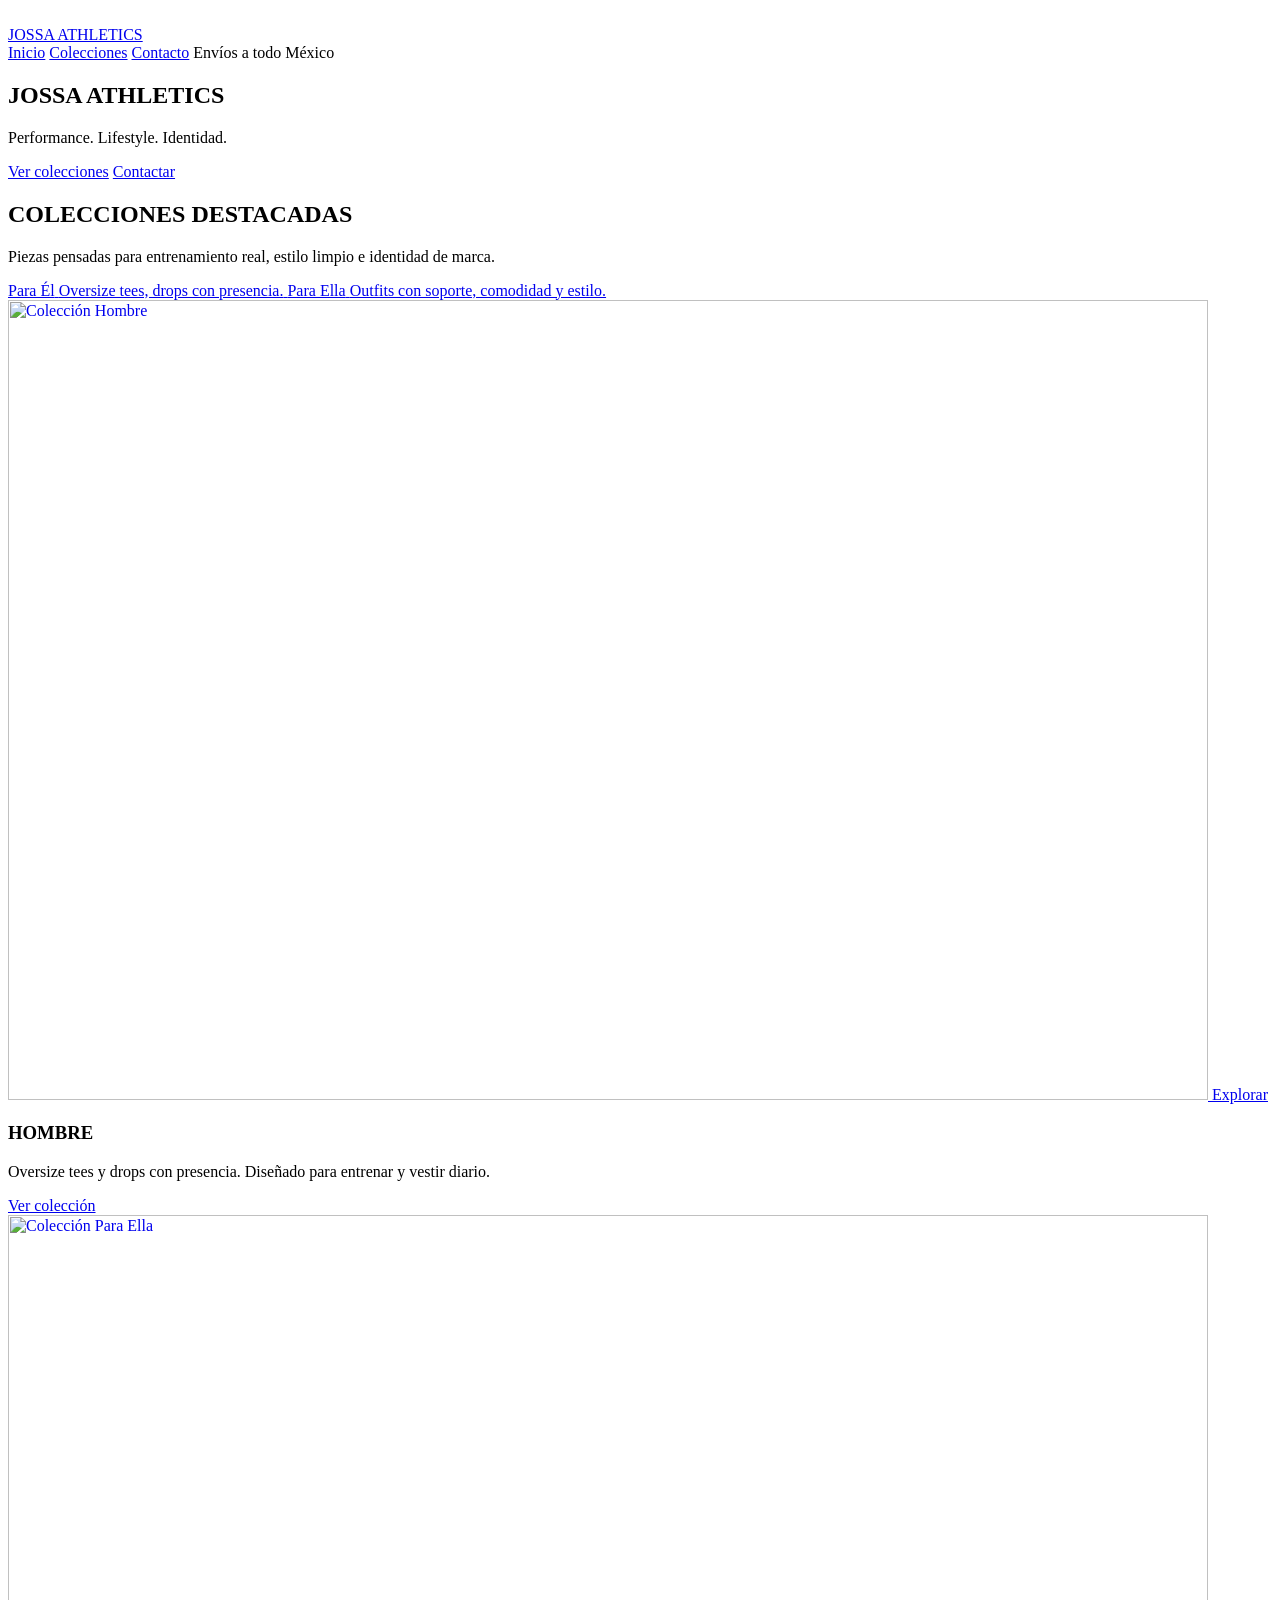
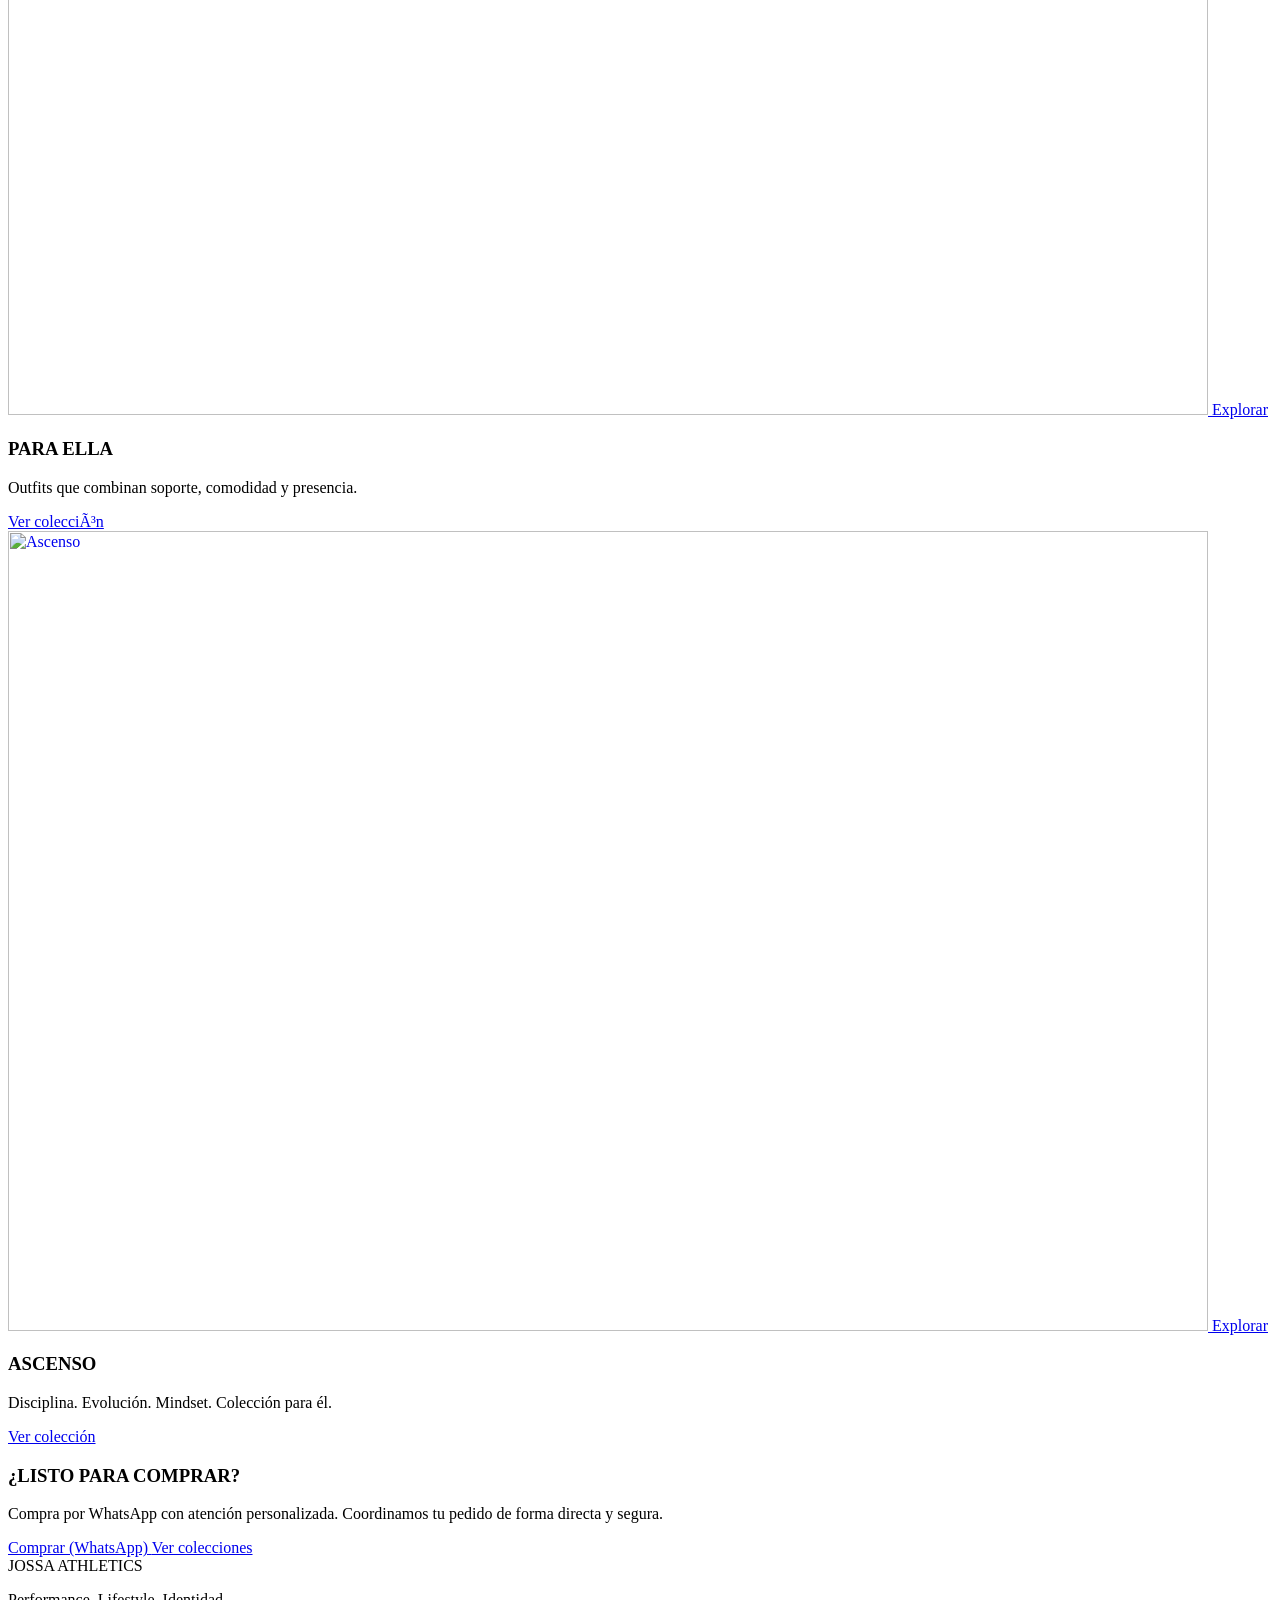
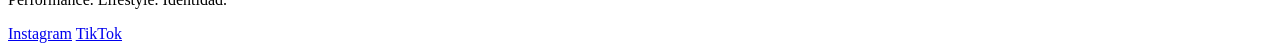
==== index.html @ c2b7ff2c "Add size guide and cart button Inicio" ====
﻿﻿<!doctype html>
<html lang="es">
<head>
  <meta charset="utf-8" />
  <meta name="viewport" content="width=device-width, initial-scale=1" />

  <!-- SEO básico -->
  <title>JOSSA ATHLETICS | Ropa deportiva en México (Performance & Lifestyle)</title>
  <meta name="description" content="JOSSA ATHLETICS: performance y lifestyle. Outfits para él y para ella. Envíos a todo México y compra directa por WhatsApp." />
  <link rel="canonical" href="https://jossaathletics.com/" />

  <!-- Robots -->
  <meta name="robots" content="index, follow, max-image-preview:large" />

  <!-- Open Graph -->
  <meta property="og:type" content="website" />
  <meta property="og:site_name" content="JOSSA ATHLETICS" />
  <meta property="og:title" content="JOSSA ATHLETICS | Ropa deportiva en México" />
  <meta property="og:description" content="Performance y lifestyle. Outfits para él y para ella. Envíos a todo México. Compra directa por WhatsApp." />
  <meta property="og:url" content="https://jossaathletics.com/" />
  <meta property="og:image" content="https://jossaathletics.com/images/og-cover.jpg" />
  <meta property="og:image:width" content="1200" />
  <meta property="og:image:height" content="630" />

  <!-- Twitter -->
  <meta name="twitter:card" content="summary_large_image" />
  <meta name="twitter:title" content="JOSSA ATHLETICS | Ropa deportiva en México" />
  <meta name="twitter:description" content="Performance y lifestyle. Envíos a todo México. Compra directa por WhatsApp." />
  <meta name="twitter:image" content="https://jossaathletics.com/images/og-cover.jpg" />

  <!-- Iconos -->
  <link rel="icon" href="/favicon.ico" />

  <!-- CSS -->
  <link rel="stylesheet" href="styles.css" />
  <link rel="stylesheet" href="outfit.css" />

  <!-- Datos estructurados -->
  <script type="application/ld+json">
  {
    "@context": "https://schema.org",
    "@type": "Organization",
    "name": "JOSSA ATHLETICS",
    "url": "https://jossaathletics.com/",
    "logo": "https://jossaathletics.com/images/logo.png",
    "sameAs": [
      "https://www.instagram.com/jossa_athleticsmx/",
      "https://www.tiktok.com/@jossa_athletics"
    ]
  }
  </script>
</head>

<body id="inicio">

  <!-- NAVBAR -->
  <header class="navbar">
    <div class="wrap">
      <a class="brand" href="index.html">JOSSA ATHLETICS</a>

      <nav class="navlinks">
        <a href="index.html#inicio">Inicio</a>
        <a href="index.html#colecciones">Colecciones</a>
        <a href="index.html#contacto">Contacto</a>
        <span class="nav-trust" aria-label="Envíos a todo México">Envíos a todo México <span class="flag-mx" aria-hidden="true"></span></span>
      </nav>
    </div>
  </header>

  <!-- HERO -->
  <section class="hero">
    <div class="wrap">
      <h1>JOSSA ATHLETICS</h1>
      <p>Performance. Lifestyle. Identidad.</p>

      <div class="hero-actions">
        <a class="btn btn-primary" href="#colecciones" aria-label="Ver colecciones de JOSSA ATHLETICS">Ver colecciones</a>
        <a class="btn btn-ghost" href="#contacto" aria-label="Contactar a JOSSA ATHLETICS">Contactar</a>
      </div>
    </div>
  </section>

  <!-- COLECCIONES -->
  <section class="section" id="colecciones">
    <div class="wrap">
      <div class="section-head">
        <h2>COLECCIONES DESTACADAS</h2>
        <p>Piezas pensadas para entrenamiento real, estilo limpio e identidad de marca.</p>
      </div>

      <div class="quick-choices" id="colecciones-elige">
        <a class="quick-card" href="hombre.html">
          <span class="quick-title">Para Él</span>
          <span class="quick-sub">Oversize tees, drops con presencia.</span>
        </a>
        <a class="quick-card" href="para-ella.html">
          <span class="quick-title">Para Ella</span>
          <span class="quick-sub">Outfits con soporte, comodidad y estilo.</span>
        </a>
      </div>

      <div class="grid">
        <!-- HOMBRE -->
        <article class="card">
          <a class="card-media" href="hombre.html" aria-label="Hombre">
            <!-- Cambia la imagen cuando quieras -->
            <img src="images/hombre/IMG_1273%20(2).jpg" alt="Colección Hombre" width="1200" height="800" loading="lazy" sizes="(max-width: 640px) 100vw, (max-width: 980px) 50vw, 33vw" />
            <span class="card-overlay">Explorar</span>
          </a>
          <div class="card-body">
            <h3>HOMBRE</h3>
            <p>Oversize tees y drops con presencia. Diseñado para entrenar y vestir diario.</p>
            <div class="card-actions">
              <a class="btn btn-primary btn-full" href="hombre.html">Ver colección</a>
            </div>
          </div>
        </article>

        <!-- PARA ELLA -->
        <article class="card">
          <a class="card-media" href="para-ella.html" aria-label="Para Ella">
            <img src="images/ella/rumbo-01.jpg" alt="Colección Para Ella" width="1200" height="800" loading="lazy" sizes="(max-width: 640px) 100vw, (max-width: 980px) 50vw, 33vw" />
            <span class="card-overlay">Explorar</span>
          </a>
          <div class="card-body">
            <h3>PARA ELLA</h3>
            <p>Outfits que combinan soporte, comodidad y presencia.</p>
            <div class="card-actions">
              <a class="btn btn-primary btn-full" href="para-ella.html">Ver colecciÃ³n</a>
            </div>
          </div>
        </article>

        <!-- DROPS / ASCENSO -->
        <article class="card">
          <a class="card-media" href="hombre-legado.html" aria-label="Ascenso">
            <img src="images/hombre/ascenso-01.jpg" alt="Ascenso" width="1200" height="800" loading="lazy" decoding="async" sizes="(max-width: 640px) 100vw, (max-width: 980px) 50vw, 33vw" />
            <span class="card-overlay">Explorar</span>
          </a>
          <div class="card-body">
            <h3>ASCENSO</h3>
            <p>Disciplina. Evolución. Mindset. Colección para él.</p>
            <div class="card-actions">
              <a class="btn btn-primary btn-full" href="hombre-legado.html">Ver colección</a>
            </div>
          </div>
        </article>

      </div>
    </div>
  </section>

  <!-- CONTACTO -->
  <section class="section" id="contacto">
    <div class="wrap">
      <div class="contact-box">
        <div>
          <h3>¿LISTO PARA COMPRAR?</h3>
          <p>Compra por WhatsApp con atención personalizada. Coordinamos tu pedido de forma directa y segura.</p>
        </div>

        <div class="contact-actions">
          <a class="btn btn-primary"
             target="_blank" rel="noopener"
             href="https://wa.me/523332510644?text=Hola%20JOSSA%20ATHLETICS%20%F0%9F%91%8B%0AQuiero%20comprar%20un%20outfit.%0A%0ADatos:%0A1)%20Producto/Outfit:%0A2)%20Talla:%0A3)%20Ciudad:%0A4)%20Entrega:%0A5)%20M%C3%A9todo%20de%20pago:">
            Comprar (WhatsApp)
          </a>

          <a class="btn btn-ghost" href="index.html#colecciones">Ver colecciones</a>
        </div>
      </div>
    </div>
  </section>

  <!-- FOOTER -->
  <footer class="footer">
    <div class="wrap footer-inner">
      <div class="footer-left">
        <div class="footer-brand">JOSSA ATHLETICS</div>
        <p>Performance. Lifestyle. Identidad.</p>
      </div>

      <div class="footer-right">
        <a class="social" target="_blank" rel="noopener" href="https://www.instagram.com/jossa_athleticsmx/">Instagram</a>
        <a class="social" target="_blank" rel="noopener" href="https://www.tiktok.com/@jossa_athletics">TikTok</a>
      </div>
    </div>
  </footer>

  <script>
    // Micro-animaciones con IntersectionObserver, respetando prefers-reduced-motion
    (() => {
      const prefersReduced = window.matchMedia('(prefers-reduced-motion: reduce)').matches;
      if (prefersReduced || !('IntersectionObserver' in window)) return;

      const targets = document.querySelectorAll('.hero .wrap, .section, .card, .quick-card, .contact-box');
      targets.forEach(el => el.classList.add('reveal'));

      const observer = new IntersectionObserver((entries, obs) => {
        entries.forEach(entry => {
          if (entry.isIntersecting) {
            entry.target.classList.add('is-visible');
            obs.unobserve(entry.target);
          }
        });
      }, { threshold: 0.15 });

      targets.forEach(el => observer.observe(el));
    })();
  </script>
  <script src="cart.js"></script>
</body>
</html>
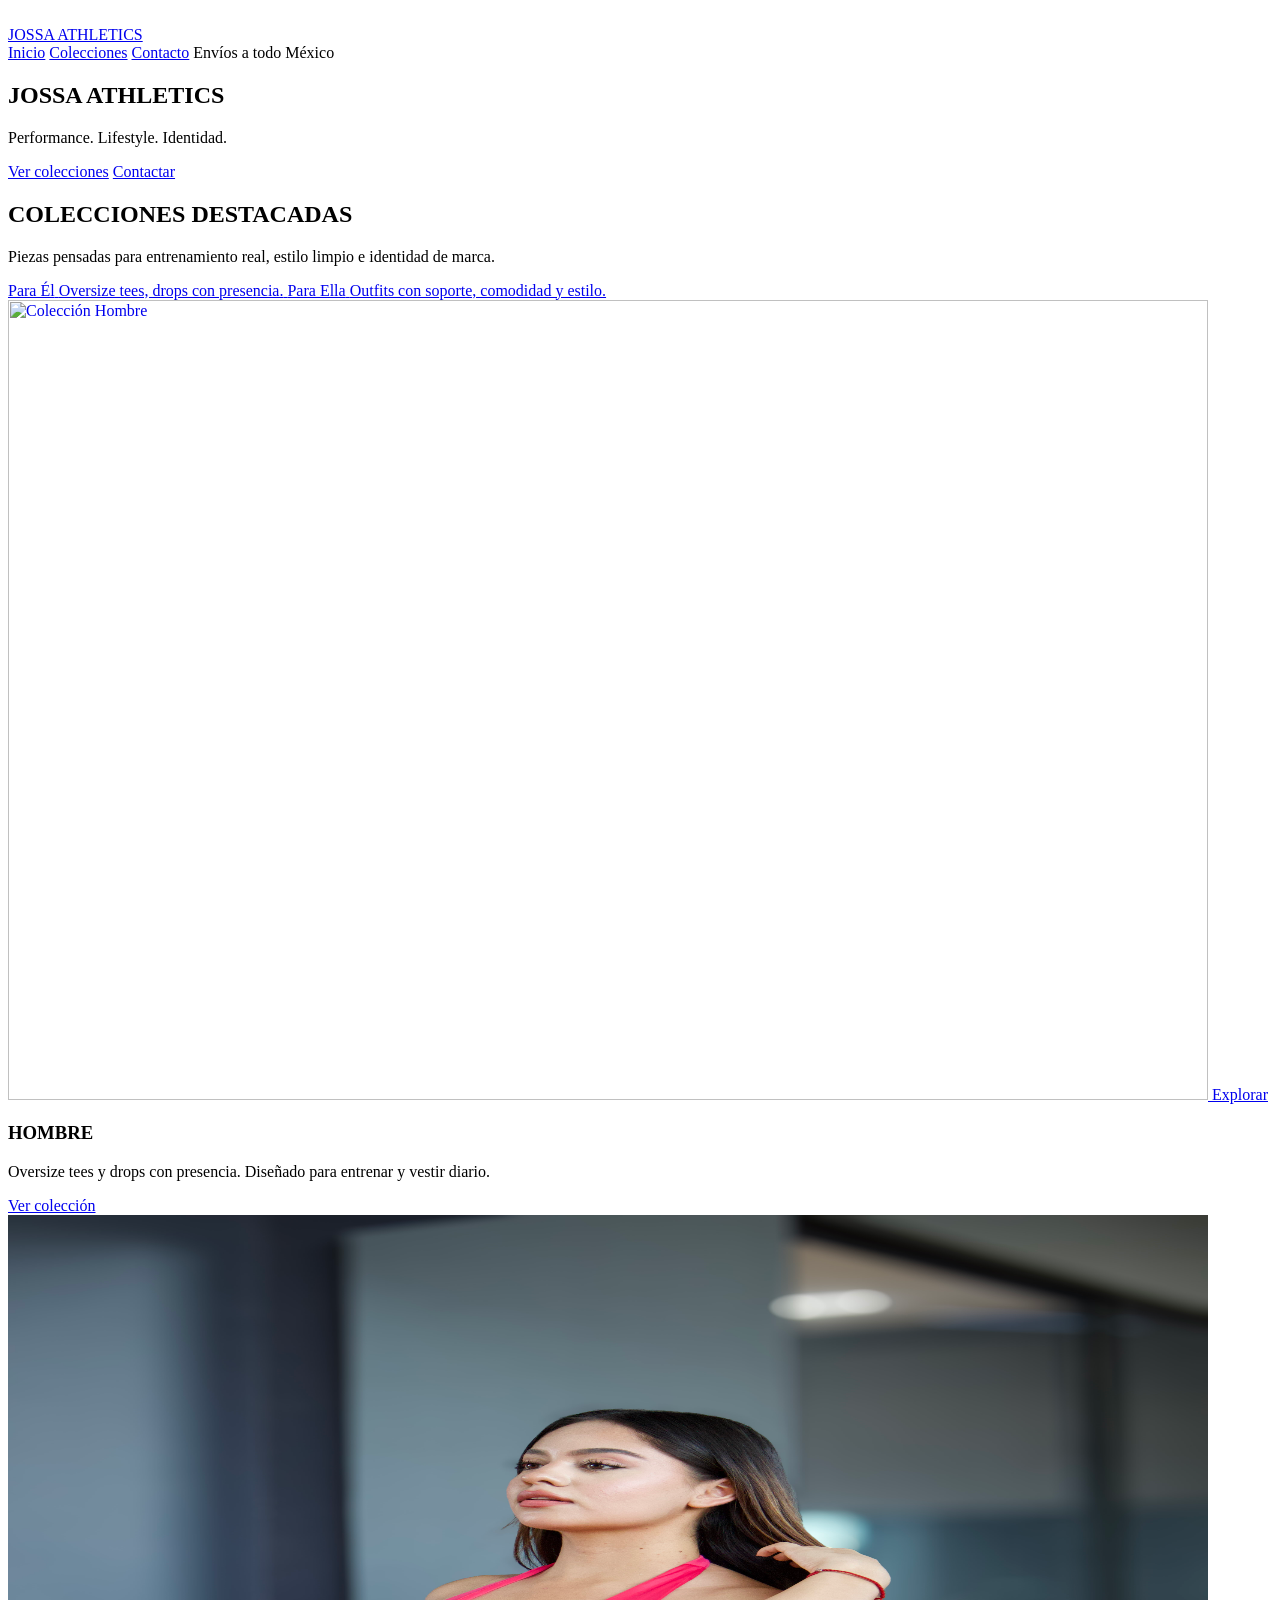
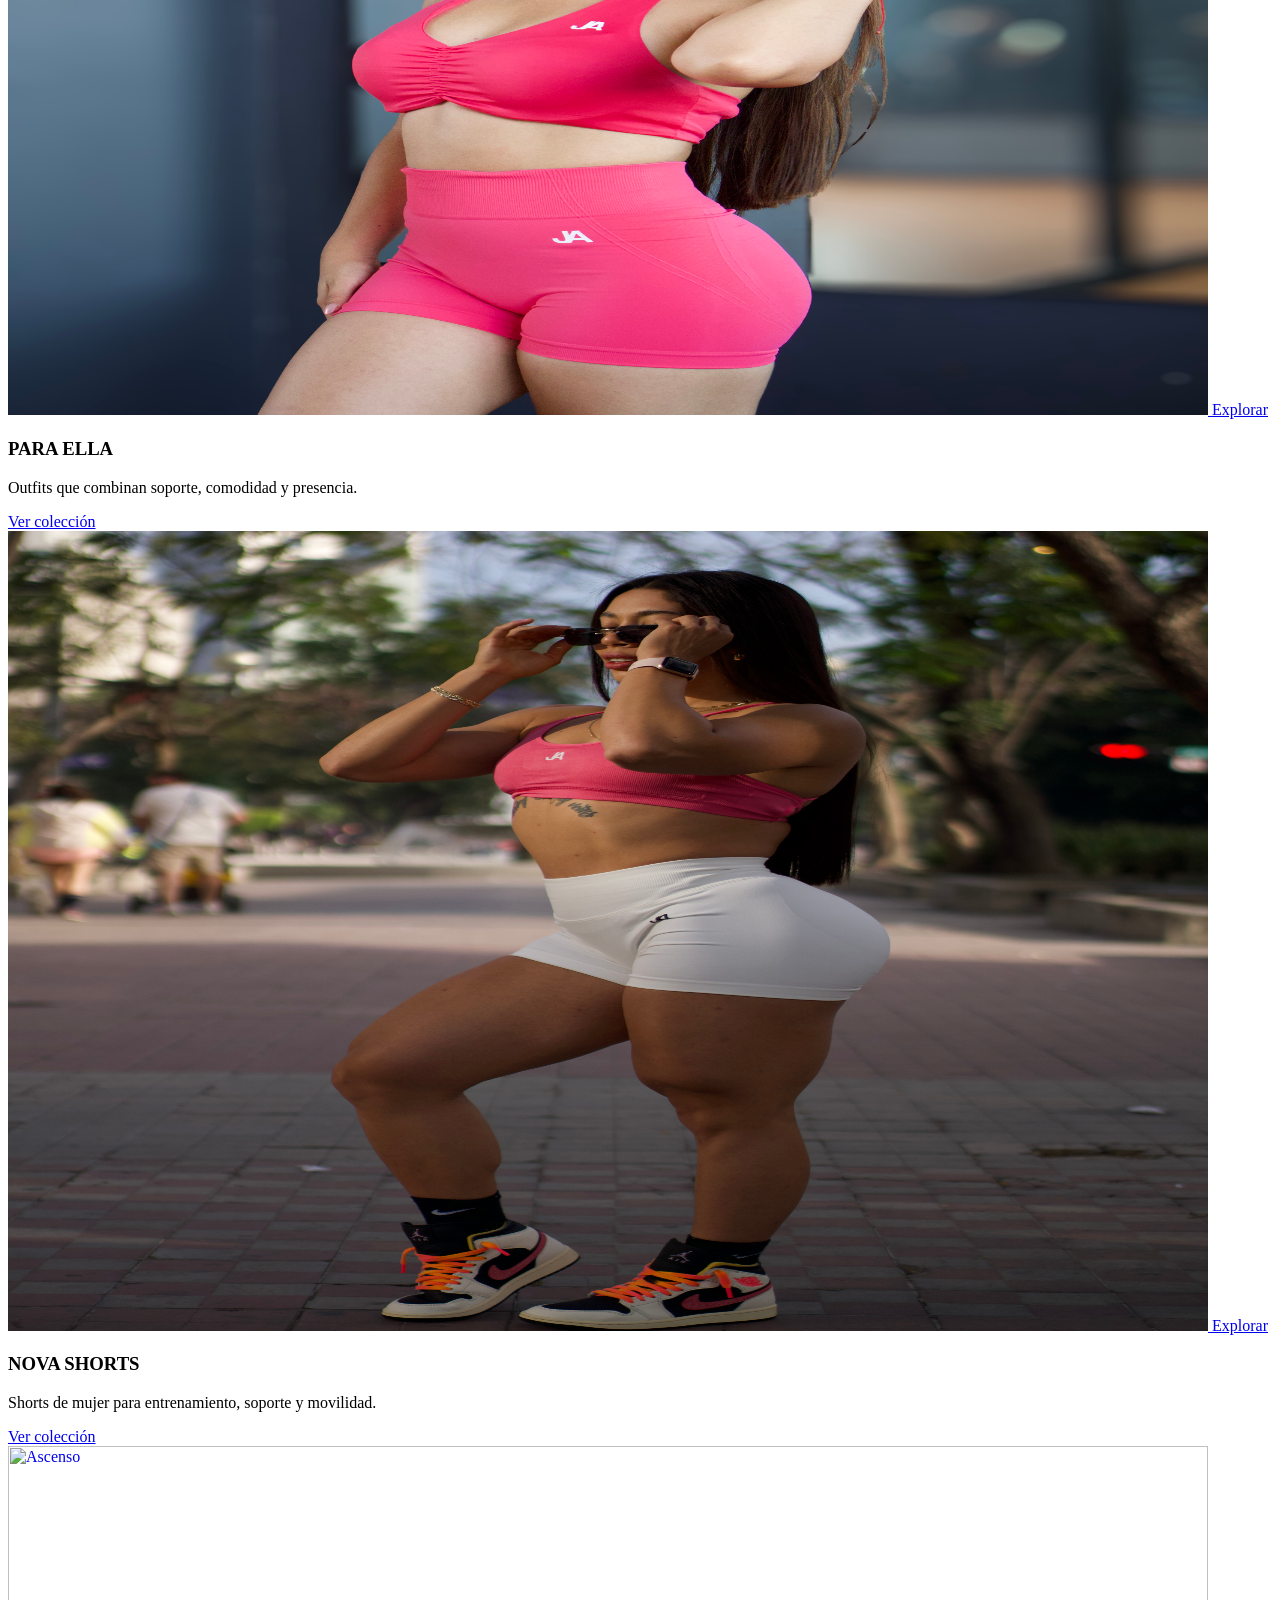
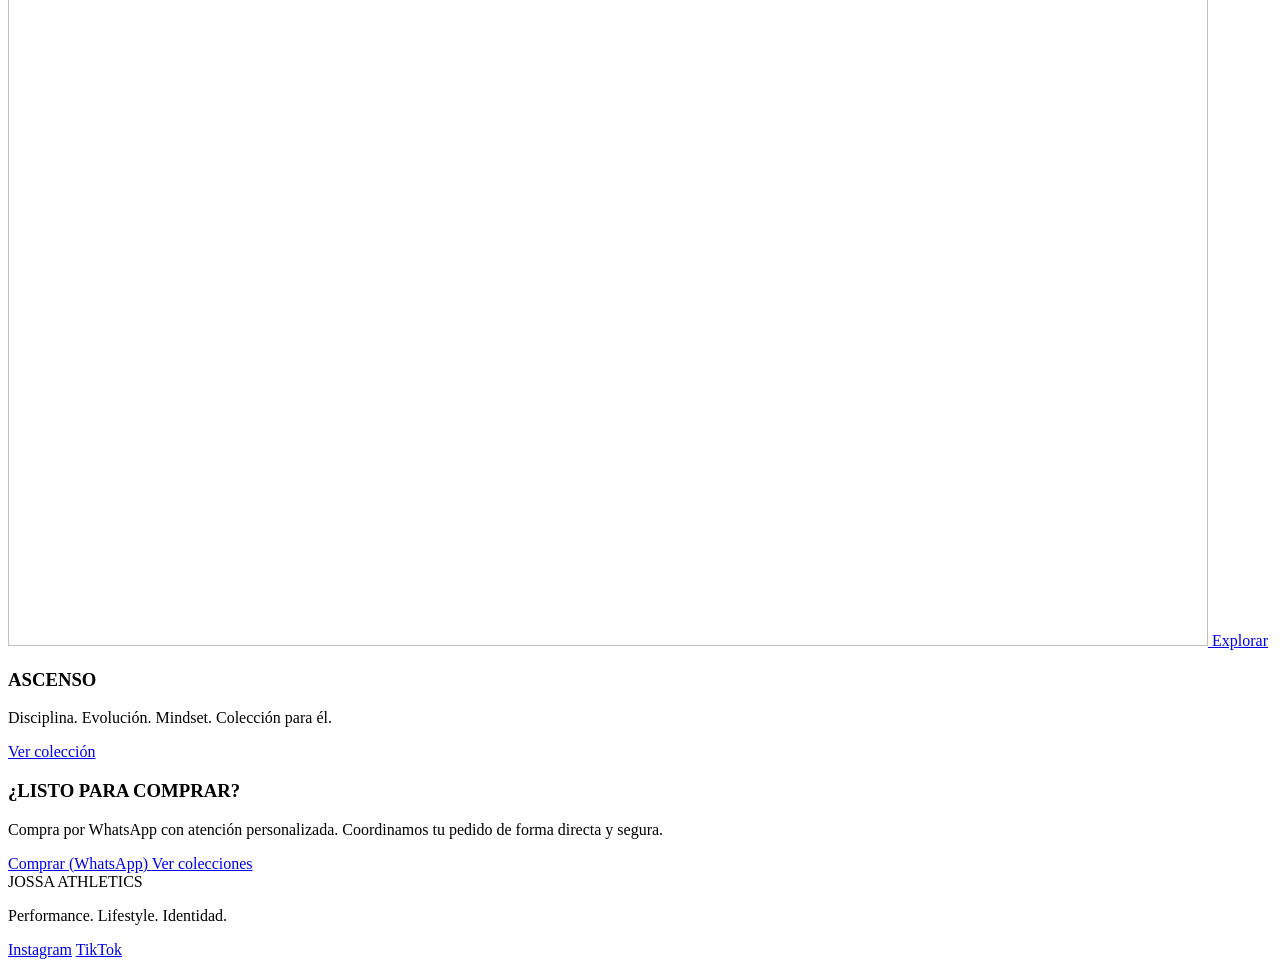
==== commit 135b96d1: "Nueva coleccion mujer Nova = galeria = guia de tallas" ====
--- a/index.html
+++ b/index.html
@@ -1,6 +1,8 @@
 ﻿﻿<!doctype html>
 <html lang="es">
 <head>
+  <link rel="icon" type="image/png" href="/favicon.png">
+
   <meta charset="utf-8" />
   <meta name="viewport" content="width=device-width, initial-scale=1" />
 
@@ -27,9 +29,6 @@
   <meta name="twitter:title" content="JOSSA ATHLETICS | Ropa deportiva en México" />
   <meta name="twitter:description" content="Performance y lifestyle. Envíos a todo México. Compra directa por WhatsApp." />
   <meta name="twitter:image" content="https://jossaathletics.com/images/og-cover.jpg" />
-
-  <!-- Iconos -->
-  <link rel="icon" href="/favicon.ico" />
 
   <!-- CSS -->
   <link rel="stylesheet" href="styles.css" />
@@ -126,7 +125,22 @@
             <h3>PARA ELLA</h3>
             <p>Outfits que combinan soporte, comodidad y presencia.</p>
             <div class="card-actions">
-              <a class="btn btn-primary btn-full" href="para-ella.html">Ver colecciÃ³n</a>
+              <a class="btn btn-primary btn-full" href="para-ella.html">Ver colección</a>
+            </div>
+          </div>
+        </article>
+
+        <!-- NOVA SHORTS -->
+        <article class="card">
+          <a class="card-media" href="ella-nova.html" aria-label="Nova Shorts">
+            <img src="images/ella/nova-01.jpg" alt="Colección Nova Shorts" width="1200" height="800" loading="lazy" onerror="this.onerror=null;this.src='images/ella/esencia-01.jpg';" sizes="(max-width: 640px) 100vw, (max-width: 980px) 50vw, 33vw" />
+            <span class="card-overlay">Explorar</span>
+          </a>
+          <div class="card-body">
+            <h3>NOVA SHORTS</h3>
+            <p>Shorts de mujer para entrenamiento, soporte y movilidad.</p>
+            <div class="card-actions">
+              <a class="btn btn-primary btn-full" href="ella-nova.html">Ver colección</a>
             </div>
           </div>
         </article>
@@ -211,5 +225,3 @@
   <script src="cart.js"></script>
 </body>
 </html>
-
-
--- a/outfit.css
+++ b/outfit.css
@@ -0,0 +1,530 @@
+/* Reutiliza el estilo general */
+@import url("styles.css");
+
+.page-hero{
+  padding:70px 0 40px;
+  background:
+    radial-gradient(1000px 450px at 50% 10%, rgba(255,255,255,.09), transparent 65%),
+    #000;
+}
+.page-hero .wrap{
+  display:flex;
+  align-items:flex-start;
+  justify-content:space-between;
+  gap:18px;
+  flex-wrap:wrap;
+}
+.page-hero h1{
+  font-size: clamp(2rem, 4.5vw, 3rem);
+  font-weight:950;
+  letter-spacing:.22em;
+  text-transform:uppercase;
+}
+.page-hero p{ margin-top:10px; opacity:.78; max-width:680px; }
+.size-tag{
+  display:inline-flex;
+  align-items:center;
+  gap:8px;
+  margin-top:12px;
+  padding:10px 14px;
+  border:1px solid var(--border);
+  border-radius:14px;
+  background: linear-gradient(120deg, rgba(255,255,255,.06), rgba(255,255,255,.02));
+  box-shadow: 0 12px 38px rgba(0,0,0,.45);
+  font-weight:850;
+  letter-spacing:.10em;
+  text-transform:uppercase;
+  opacity:.92;
+}
+.page-actions{
+  display:flex;
+  gap:10px;
+  flex-wrap:wrap;
+  align-items:center;
+  justify-content:flex-end;
+}
+
+.gallery{
+  padding:40px 0 80px;
+}
+.gallery-head{
+  text-align:center;
+  margin-bottom:18px;
+}
+.gallery-head h2{
+  font-weight:950;
+  letter-spacing:.22em;
+  text-transform:uppercase;
+}
+.gallery-head p{ opacity:.75; margin-top:8px; }
+
+.gallery-grid{
+  display:grid;
+  grid-template-columns: repeat(2, 1fr);
+  gap:16px;
+  margin-top:20px;
+  justify-items:center;
+}
+.nova-gallery{
+  max-width:1100px;
+  margin:20px auto 0;
+}
+.nova-main{
+  width:100%;
+  border-radius:18px;
+  overflow:hidden;
+}
+.nova-main img{
+  width:100%;
+  aspect-ratio: 4 / 5;
+  object-fit:cover;
+  object-position:center 15%;
+}
+.nova-thumbs{
+  margin-top:12px;
+  display:grid;
+  grid-template-columns: repeat(8, minmax(74px, 1fr));
+  gap:10px;
+}
+.nova-thumb{
+  border:1px solid rgba(255,255,255,.18);
+  border-radius:10px;
+  background:transparent;
+  padding:0;
+  overflow:hidden;
+  cursor:pointer;
+  transition: border-color .15s ease, transform .15s ease, box-shadow .15s ease;
+}
+.nova-thumb img{
+  width:100%;
+  aspect-ratio: 3 / 4;
+  object-fit:cover;
+  object-position:center 12%;
+  display:block;
+}
+.nova-thumb:hover{
+  border-color:rgba(255,255,255,.45);
+  transform:translateY(-1px);
+}
+.nova-thumb.is-active{
+  border-color:#fff;
+  box-shadow:0 0 0 1px rgba(255,255,255,.65), 0 12px 24px rgba(0,0,0,.35);
+}
+.size-row{
+  display:flex;
+  align-items:center;
+  gap:12px;
+  flex-wrap:wrap;
+  margin-top:12px;
+}
+.size-picker{
+  padding:12px 14px;
+  border:1px solid rgba(255,255,255,.12);
+  border-radius:12px;
+  background: rgba(255,255,255,.04);
+  max-width:360px;
+  min-width:280px;
+  box-shadow:0 12px 38px rgba(0,0,0,.45);
+}
+.size-picker__label{
+  font-size:14px;
+  opacity:.8;
+  margin-bottom:8px;
+}
+.size-picker__options{
+  display:flex;
+  gap:8px;
+  flex-wrap:wrap;
+}
+.size-btn{
+  padding:10px 14px;
+  border-radius:10px;
+  border:1px solid #444;
+  background:#0d0d0d;
+  color:#fff;
+  cursor:pointer;
+  transition:all .15s ease;
+  letter-spacing:.04em;
+  font-weight:700;
+}
+.size-btn:hover{ border-color:#888; transform:translateY(-1px); }
+.size-btn.is-active{ background:#fff; color:#0d0d0d; border-color:#fff; box-shadow:0 8px 26px rgba(0,0,0,.35); }
+.size-guide-btn{
+  display:inline-flex;
+  align-items:center;
+  justify-content:center;
+  padding:10px 12px;
+  border-radius:10px;
+  border:1px solid rgba(255,255,255,.16);
+  background:rgba(255,255,255,.06);
+  font-weight:750;
+  letter-spacing:.08em;
+  text-transform:uppercase;
+  font-size:.75rem;
+  gap:6px;
+}
+.size-guide-btn:hover{
+  border-color:rgba(255,255,255,.28);
+  transform:translateY(-1px);
+}
+.photo{
+  display:grid;
+  place-items:center;
+  border-radius:18px;
+  overflow:hidden;
+  border:1px solid rgba(255,255,255,.10);
+  background: rgba(255,255,255,.03);
+  box-shadow: 0 18px 60px rgba(0,0,0,.55);
+}
+.photo a{ width:100%; height:100%; display:block; }
+.photo img{
+  width:100%;
+  aspect-ratio: 4 / 3;
+  object-fit:cover;
+  object-position:center;
+}
+.face-focus{
+  aspect-ratio: 3 / 4;
+  object-position:center 0%;
+}
+
+.size-guide{
+  padding:40px 0 70px;
+}
+.guide-grid{
+  display:grid;
+  grid-template-columns: repeat(auto-fit, minmax(180px, 1fr));
+  gap:12px;
+  margin-top:16px;
+}
+.guide-card{
+  border:1px solid var(--border);
+  border-radius:14px;
+  padding:14px 16px;
+  background: rgba(255,255,255,.04);
+  box-shadow:0 12px 34px rgba(0,0,0,.45);
+}
+.guide-card h4{
+  margin-bottom:8px;
+  letter-spacing:.12em;
+  font-weight:900;
+}
+.guide-card ul{ list-style:none; padding:0; margin:0; }
+.guide-card li{
+  font-size:.95rem;
+  opacity:.88;
+  display:flex;
+  justify-content:space-between;
+}
+.guide-note{
+  margin-top:12px;
+  opacity:.75;
+  font-size:.9rem;
+}
+.size-specs{
+  border:1px solid var(--border);
+  border-radius:14px;
+  padding:16px;
+  background: rgba(255,255,255,.04);
+  box-shadow:0 12px 34px rgba(0,0,0,.45);
+}
+.size-specs h3,
+.guide-measure h3{
+  margin:0 0 10px;
+  font-size:1.65rem;
+  font-weight:900;
+}
+.fit-block strong{
+  display:block;
+  font-size:1.2rem;
+  margin-bottom:8px;
+}
+.fit-bar{
+  height:10px;
+  border-radius:999px;
+  background: rgba(255,255,255,.2);
+  overflow:hidden;
+}
+.fit-fill{
+  display:block;
+  width:20%;
+  height:100%;
+  border-radius:999px;
+  background:#fff;
+}
+.fit-scale{
+  margin-top:8px;
+  display:grid;
+  grid-template-columns:repeat(4, 1fr);
+  gap:8px;
+  font-size:.92rem;
+  opacity:.75;
+}
+.fit-scale span{ text-align:center; }
+.fit-scale .is-active{
+  opacity:1;
+  font-weight:800;
+}
+.guide-table-wrap{
+  margin-top:16px;
+  border:1px solid var(--border);
+  border-radius:14px;
+  overflow:auto;
+  background: rgba(255,255,255,.04);
+  box-shadow:0 12px 34px rgba(0,0,0,.45);
+}
+.guide-table{
+  width:100%;
+  border-collapse:collapse;
+  min-width:520px;
+}
+.guide-table thead th{
+  background:#0a0a0a;
+  color:#fff;
+  font-size:1.1rem;
+  text-align:center;
+  padding:14px 12px;
+  border-right:1px solid rgba(255,255,255,.14);
+}
+.guide-table thead th:last-child{ border-right:none; }
+.guide-table tbody td{
+  text-align:center;
+  padding:14px 12px;
+  border-top:1px solid rgba(255,255,255,.12);
+  border-right:1px solid rgba(255,255,255,.12);
+  font-size:1.08rem;
+}
+.guide-table tbody td:last-child{ border-right:none; }
+.guide-table tbody tr:nth-child(even){ background: rgba(255,255,255,.04); }
+.guide-measure{
+  margin-top:18px;
+  border-top:1px solid var(--border);
+  padding-top:16px;
+}
+
+@media (max-width: 920px){
+  .nova-thumbs{
+    grid-template-columns: repeat(4, minmax(72px, 1fr));
+  }
+}
+
+/* ============ CART ============ */
+#cart-root{
+  position:fixed;
+  top:68px;
+  right:16px;
+  z-index:120;
+  font-family: inherit;
+}
+.cart-toggle{
+  all:unset;
+  display:inline-flex;
+  align-items:center;
+  gap:4px;
+  color:#fff;
+  font-weight:850;
+  letter-spacing:.08em;
+  cursor:pointer;
+  line-height:1;
+  background:none !important;
+  border:none !important;
+  box-shadow:none !important;
+  padding:0 !important;
+  margin:0 !important;
+}
+.cart-toggle:focus{ outline:none; }
+.cart-toggle::-moz-focus-inner{ border:0; padding:0; }
+.cart-icon svg{
+  display:block;
+  stroke:#fff;
+  width:22px;
+  height:22px;
+  fill:none;
+  background:none !important;
+}
+.cart-count{
+  font-weight:850;
+  letter-spacing:.08em;
+  color:#fff;
+}
+.navlinks .cart-toggle{
+  padding:0;
+  background:transparent;
+  border:none;
+  box-shadow:none;
+  color:#fff;
+}
+.cart-drawer{
+  position:absolute;
+  right:0;
+  top:46px;
+  width:340px;
+  max-height:75vh;
+  background: rgba(12,12,12,.96);
+  border:1px solid var(--border);
+  border-radius:16px;
+  padding:16px;
+  box-shadow:0 18px 50px rgba(0,0,0,.65);
+  flex-direction:column;
+  gap:14px;
+  transform: translateX(110%);
+  transition: transform .28s ease, opacity .28s ease;
+  opacity:0;
+  pointer-events:none;
+}
+#cart-root.is-open .cart-drawer{
+  transform: translateX(0);
+  opacity:1;
+  pointer-events:auto;
+}
+.cart-header{
+  display:flex;
+  justify-content:space-between;
+  align-items:flex-start;
+  font-weight:900;
+  letter-spacing:.1em;
+  gap:10px;
+}
+.cart-title-row{
+  display:flex;
+  align-items:center;
+  gap:10px;
+}
+.cart-close{
+  border:none;
+  background:transparent;
+  color:var(--fg);
+  font-size:1.4rem;
+  cursor:pointer;
+}
+.cart-title{ text-transform:uppercase; }
+.cart-pill{
+  padding:6px 10px;
+  border-radius:999px;
+  background:rgba(255,255,255,.08);
+  border:1px solid rgba(255,255,255,.14);
+  font-size:.8rem;
+  letter-spacing:.05em;
+}
+.cart-items{
+  display:flex;
+  flex-direction:column;
+  gap:10px;
+  overflow:auto;
+  max-height:45vh;
+  padding-right:4px;
+}
+.cart-item{
+  display:grid;
+  grid-template-columns: 56px 1fr auto;
+  gap:10px;
+  align-items:center;
+  border:1px solid var(--border);
+  border-radius:12px;
+  padding:8px;
+  background: rgba(255,255,255,.03);
+}
+.cart-thumb{
+  display:block;
+  width:56px;
+  height:56px;
+  overflow:hidden;
+  border-radius:10px;
+  border:1px solid rgba(255,255,255,.12);
+}
+.cart-thumb img{
+  width:100%;
+  height:100%;
+  object-fit:cover;
+}
+.cart-meta{
+  display:flex;
+  flex-direction:column;
+  gap:2px;
+}
+.cart-name{
+  font-weight:800;
+  letter-spacing:.04em;
+}
+.cart-size{
+  opacity:.8;
+}
+.cart-remove{
+  border:none;
+  background:transparent;
+  color:var(--fg);
+  font-size:1.2rem;
+  cursor:pointer;
+}
+.cart-info{
+  padding:10px 12px;
+  border-radius:12px;
+  background: rgba(255,255,255,.04);
+  border:1px solid var(--border);
+}
+.cart-alert{
+  display:flex;
+  align-items:center;
+  gap:8px;
+  font-weight:700;
+  letter-spacing:.02em;
+}
+.dot{
+  width:10px; height:10px; border-radius:50%;
+  display:inline-block;
+}
+.dot-success{ background:#28c76f; }
+.cart-code{
+  display:flex;
+  flex-direction:column;
+  gap:8px;
+}
+.cart-code label{ font-weight:800; letter-spacing:.05em; font-size:.9rem; }
+.cart-code-row{
+  display:flex;
+  gap:8px;
+}
+.cart-code input{
+  flex:1;
+  padding:10px 12px;
+  border-radius:10px;
+  border:1px solid rgba(255,255,255,.2);
+  background:rgba(255,255,255,.06);
+  color:#fff;
+}
+.cart-apply{
+  padding:10px 14px;
+  border-radius:10px;
+  background:#fff;
+  color:#000;
+  font-weight:800;
+  letter-spacing:.08em;
+  border:1px solid rgba(255,255,255,.2);
+  cursor:pointer;
+}
+.cart-code-hint{
+  font-size:.85rem;
+  opacity:.7;
+}
+.cart-summary{
+  border:1px solid var(--border);
+  border-radius:12px;
+  padding:10px 12px;
+  background:rgba(255,255,255,.03);
+  display:flex;
+  flex-direction:column;
+  gap:6px;
+}
+.summary-line{
+  display:flex;
+  justify-content:space-between;
+  font-weight:750;
+  letter-spacing:.03em;
+}
+.cart-footer{ display:flex; }
+.cart-empty{ opacity:.75; text-align:center; padding:6px; }
+.cart-checkout{ width:100%; }
+
+@media (max-width: 900px){
+  .gallery-grid{ grid-template-columns: 1fr; }
+}
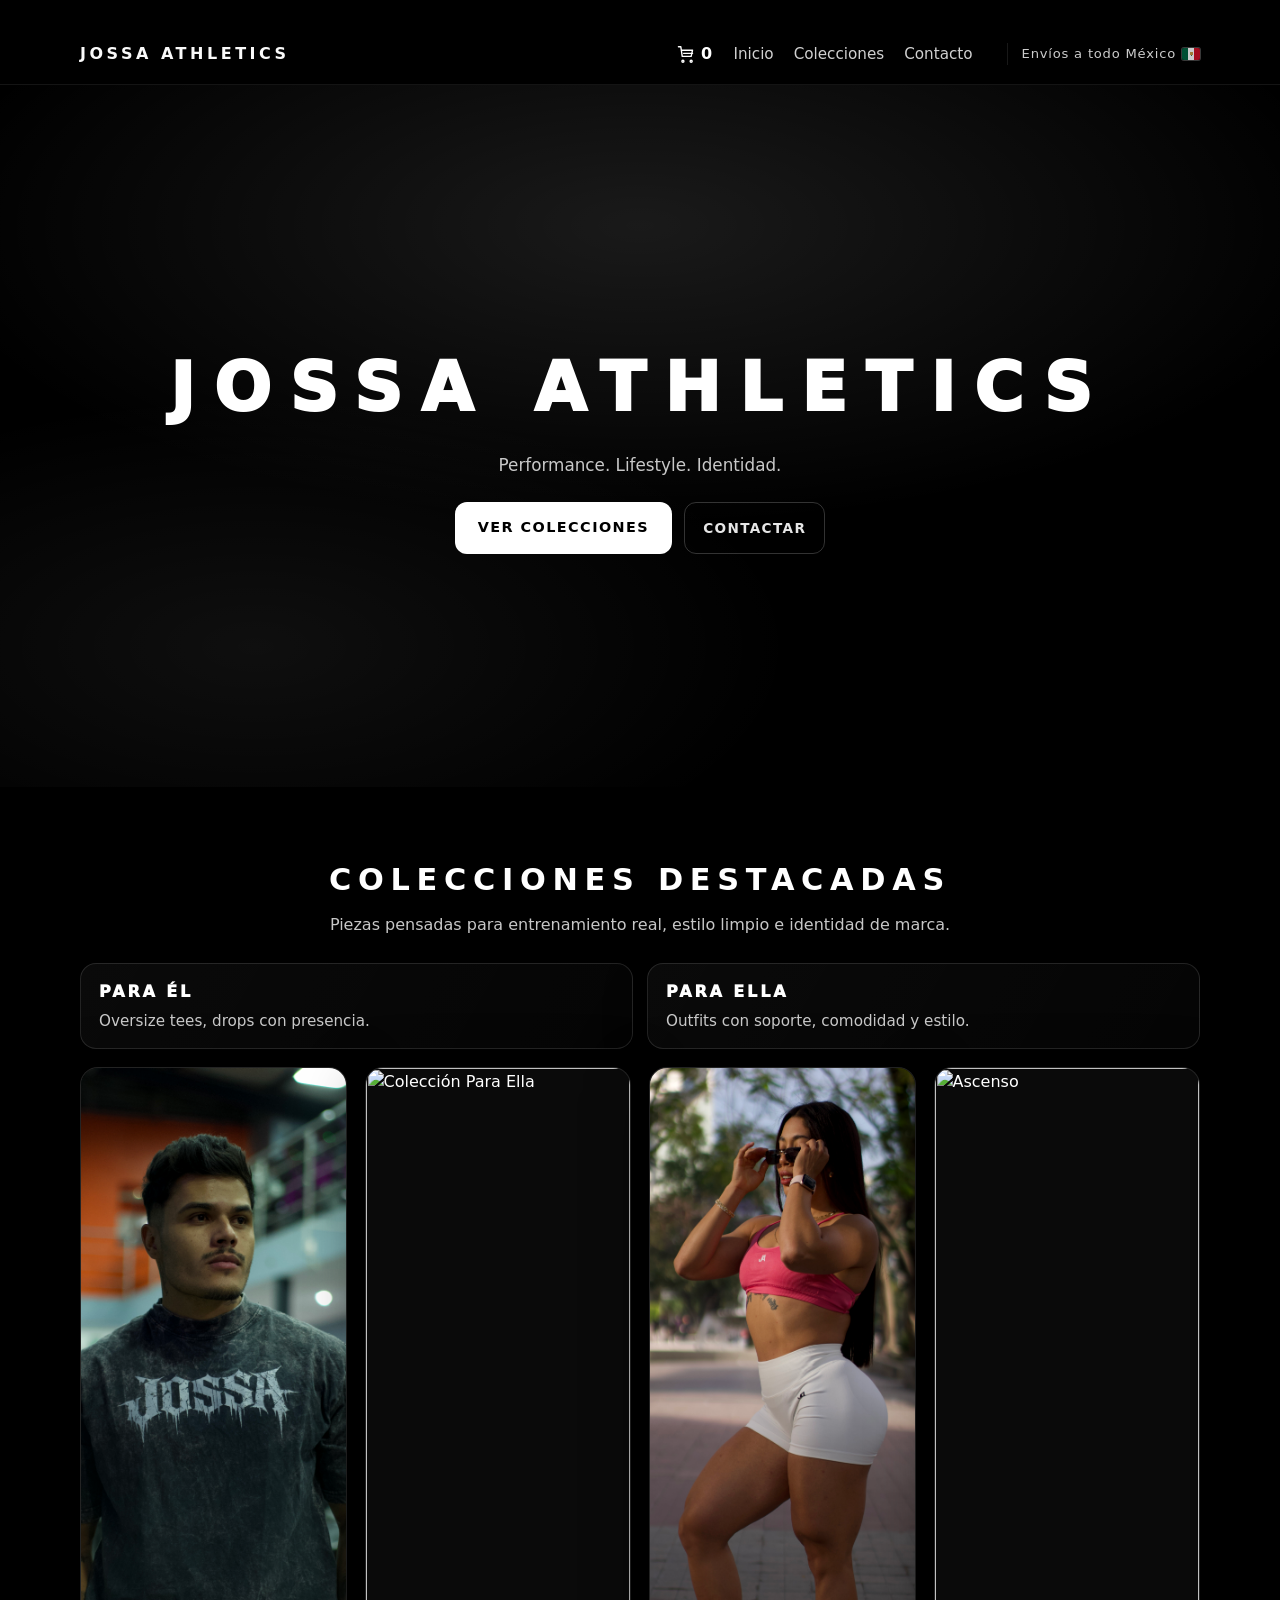
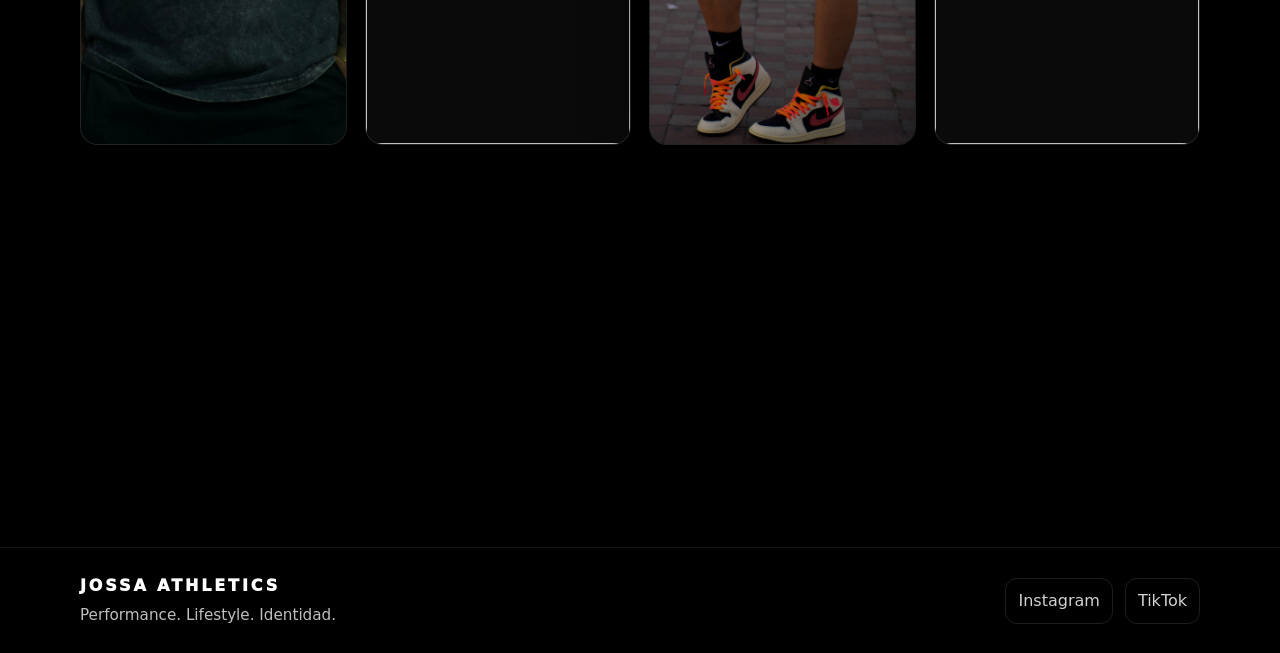
==== commit 0c39b525: "Update collections, pricing, cart logic, and remove Esencia" ====
--- a/index.html
+++ b/index.html
@@ -98,12 +98,12 @@
         </a>
       </div>
 
-      <div class="grid">
+      <div class="grid featured-grid">
         <!-- HOMBRE -->
         <article class="card">
           <a class="card-media" href="hombre.html" aria-label="Hombre">
             <!-- Cambia la imagen cuando quieras -->
-            <img src="images/hombre/IMG_1273%20(2).jpg" alt="Colección Hombre" width="1200" height="800" loading="lazy" sizes="(max-width: 640px) 100vw, (max-width: 980px) 50vw, 33vw" />
+            <img src="images/hombre/dark-legacy-gris-01.jpg" alt="Colección Hombre" width="1200" height="800" loading="lazy" onerror="this.onerror=null;this.src='images/hombre/IMG_1273.jpg';" sizes="(max-width: 640px) 100vw, (max-width: 980px) 50vw, 33vw" />
             <span class="card-overlay">Explorar</span>
           </a>
           <div class="card-body">
@@ -118,7 +118,7 @@
         <!-- PARA ELLA -->
         <article class="card">
           <a class="card-media" href="para-ella.html" aria-label="Para Ella">
-            <img src="images/ella/rumbo-01.jpg" alt="Colección Para Ella" width="1200" height="800" loading="lazy" sizes="(max-width: 640px) 100vw, (max-width: 980px) 50vw, 33vw" />
+            <img src="images/ella/dark-legacy-01.jpg" alt="Colección Para Ella" width="1200" height="800" loading="lazy" sizes="(max-width: 640px) 100vw, (max-width: 980px) 50vw, 33vw" />
             <span class="card-overlay">Explorar</span>
           </a>
           <div class="card-body">
@@ -130,15 +130,16 @@
           </div>
         </article>
 
-        <!-- NOVA SHORTS -->
-        <article class="card">
-          <a class="card-media" href="ella-nova.html" aria-label="Nova Shorts">
-            <img src="images/ella/nova-01.jpg" alt="Colección Nova Shorts" width="1200" height="800" loading="lazy" onerror="this.onerror=null;this.src='images/ella/esencia-01.jpg';" sizes="(max-width: 640px) 100vw, (max-width: 980px) 50vw, 33vw" />
-            <span class="card-overlay">Explorar</span>
-          </a>
-          <div class="card-body">
-            <h3>NOVA SHORTS</h3>
-            <p>Shorts de mujer para entrenamiento, soporte y movilidad.</p>
+        <!-- SHORT AURA -->
+        <article class="card">
+          <a class="card-media" href="ella-nova.html" aria-label="Short AURA">
+            <img src="images/ella/nova-01.jpg" alt="Colección Short AURA" width="1200" height="800" loading="lazy" onerror="this.onerror=null;this.src='images/ella/dark-legacy-01.jpg';" sizes="(max-width: 640px) 100vw, (max-width: 980px) 50vw, 33vw" />
+            <span class="card-overlay">Explorar</span>
+          </a>
+          <div class="card-body">
+            <h3>SHORT AURA</h3>
+            <p>Shorts de mujer para entrenamiento, soporte y movilidad en amarillo, gris, rosa y blanco.</p>
+            <div class="price">Precio: $269</div>
             <div class="card-actions">
               <a class="btn btn-primary btn-full" href="ella-nova.html">Ver colección</a>
             </div>
@@ -154,6 +155,7 @@
           <div class="card-body">
             <h3>ASCENSO</h3>
             <p>Disciplina. Evolución. Mindset. Colección para él.</p>
+            <div class="price">Precio: $189</div>
             <div class="card-actions">
               <a class="btn btn-primary btn-full" href="hombre-legado.html">Ver colección</a>
             </div>
--- a/styles.css
+++ b/styles.css
@@ -0,0 +1,566 @@
+/* ============ RESET & TOKENS ============ */
+:root{
+  --bg:#000;
+  --fg:#fff;
+  --muted:rgba(255,255,255,.78);
+  --card:rgba(255,255,255,.04);
+  --border:rgba(255,255,255,.12);
+  --border-strong:rgba(255,255,255,.22);
+  --shadow:0 18px 60px rgba(0,0,0,.55);
+  --radius:18px;
+  --transition: .22s ease;
+}
+*{ margin:0; padding:0; box-sizing:border-box; }
+html{ scroll-behavior:smooth; }
+body{
+  background:var(--bg);
+  color:var(--fg);
+  font-family: system-ui, -apple-system, Segoe UI, Roboto, Arial, sans-serif;
+  line-height:1.5;
+}
+a{ color:inherit; text-decoration:none; }
+img{ display:block; max-width:100%; }
+
+/* ============ LAYOUT ============ */
+.wrap{
+  width:min(1120px, 92%);
+  margin:0 auto;
+}
+.section{
+  padding:70px 0;
+}
+.section-head{
+  text-align:center;
+  margin-bottom:26px;
+}
+.section-head h2{
+  font-size: clamp(1.4rem, 2.4vw, 1.9rem);
+  font-weight:900;
+  letter-spacing:.22em;
+  text-transform:uppercase;
+}
+.section-head p{
+  margin-top:10px;
+  opacity:.78;
+  max-width:720px;
+  margin-left:auto;
+  margin-right:auto;
+}
+
+/* ============ NAVBAR ============ */
+.navbar{
+  position:sticky;
+  top:0;
+  z-index:50;
+  padding:18px 0;
+  background:rgba(0,0,0,.72);
+  border-bottom:1px solid rgba(255,255,255,.08);
+  backdrop-filter: blur(10px);
+}
+.navbar .wrap{
+  display:flex;
+  align-items:center;
+  justify-content:space-between;
+  gap:16px;
+}
+.brand{
+  font-weight:900;
+  letter-spacing:.22em;
+  text-transform:uppercase;
+  font-size:1rem;
+  opacity:.98;
+}
+.navlinks{
+  display:flex;
+  gap:20px;
+  flex-wrap:wrap;
+  justify-content:flex-end;
+}
+.navlinks a{
+  opacity:.82;
+  font-size:.95rem;
+  transition: opacity .2s ease, transform .2s ease;
+}
+.nav-trust{
+  font-size:.82rem;
+  font-weight:500;
+  opacity:.8;
+  margin-left:14px;
+  padding-left:14px;
+  border-left:1px solid rgba(255,255,255,.12);
+  white-space:nowrap;
+  display:flex;
+  align-items:center;
+  gap:6px;
+  letter-spacing:.06em;
+}
+.navlinks a:hover{
+  opacity:1;
+  transform: translateY(-1px);
+}
+.navlinks a:focus-visible,
+.btn:focus-visible,
+.quick-card:focus-visible,
+.card a:focus-visible,
+.social:focus-visible{
+  outline:2px solid #fff;
+  outline-offset:3px;
+  border-color: #fff;
+}
+.flag-mx{
+  width:18px;
+  height:12px;
+  border-radius:2px;
+  background: linear-gradient(90deg, #006341 0 33%, #fff 33% 66%, #ce1126 66% 100%);
+  box-shadow: 0 0 0 1px rgba(255,255,255,.28);
+  display:inline-block;
+  position:relative;
+  overflow:hidden;
+}
+.flag-mx::after{
+  content:"";
+  position:absolute;
+  inset:0;
+  margin:auto;
+  width:5px;
+  height:5px;
+  border-radius:50%;
+  background:
+    radial-gradient(circle at 50% 45%, #c5963a 0 45%, transparent 46%),
+    radial-gradient(circle at 50% 60%, #2f5e2a 0 40%, transparent 41%);
+  opacity:.95;
+}
+
+/* ============ TRUST BAR ============ */
+.trust-bar{
+  border-bottom:1px solid rgba(255,255,255,.06);
+  background: radial-gradient(900px 320px at 10% 50%, rgba(255,255,255,.05), transparent 60%), #000;
+  padding:12px 0;
+}
+.trust-items{
+  display:grid;
+  grid-template-columns: repeat(auto-fit, minmax(180px, 1fr));
+  gap:12px;
+  padding:6px 0;
+}
+.trust-items.trust-single{
+  display:flex;
+  justify-content:center;
+}
+.trust-item{
+  display:flex;
+  align-items:center;
+  gap:8px;
+  font-weight:700;
+  letter-spacing:.04em;
+  opacity:.9;
+  padding:10px 14px;
+  border:1px solid rgba(255,255,255,.10);
+  border-radius:999px;
+  background: linear-gradient(120deg, rgba(255,255,255,.06), rgba(255,255,255,.02));
+  box-shadow: 0 10px 30px rgba(0,0,0,.45);
+}
+.trust-icon{ font-size:1.1rem; }
+.trust-text{
+  font-size:1rem;
+  font-weight:800;
+  letter-spacing:.08em;
+  text-transform:uppercase;
+}
+
+/* ============ HERO ============ */
+.hero{
+  min-height:78vh;
+  display:grid;
+  place-items:center;
+  text-align:center;
+  padding:90px 0 70px;
+  background:
+    radial-gradient(1200px 500px at 50% 20%, rgba(255,255,255,.10), transparent 60%),
+    radial-gradient(900px 420px at 20% 80%, rgba(255,255,255,.06), transparent 60%),
+    #000;
+}
+.hero h1{
+  font-size: clamp(2.2rem, 5.5vw, 4.2rem);
+  font-weight:950;
+  letter-spacing:.28em;
+  text-transform:uppercase;
+}
+.hero p{
+  margin-top:14px;
+  opacity:.78;
+  font-size:1.05rem;
+}
+.hero-actions{
+  margin-top:24px;
+  display:flex;
+  gap:12px;
+  justify-content:center;
+  flex-wrap:wrap;
+}
+.hero .btn-primary{
+  padding:14px 22px;
+  font-size:.9rem;
+}
+
+/* ============ QUICK CHOICES ============ */
+.quick-choices{
+  display:grid;
+  grid-template-columns: repeat(auto-fit, minmax(220px, 1fr));
+  gap:14px;
+  margin-bottom:18px;
+}
+.quick-card{
+  border:1px solid var(--border);
+  border-radius:16px;
+  padding:16px 18px;
+  background: linear-gradient(120deg, rgba(255,255,255,.04), rgba(255,255,255,.02));
+  box-shadow: 0 12px 40px rgba(0,0,0,.45);
+  display:flex;
+  flex-direction:column;
+  gap:6px;
+  transition: transform var(--transition), border-color var(--transition), box-shadow var(--transition);
+}
+.quick-card:hover{
+  transform: translateY(-4px);
+  border-color: rgba(255,255,255,.24);
+  box-shadow: 0 16px 52px rgba(0,0,0,.55);
+}
+.quick-title{
+  font-weight:950;
+  letter-spacing:.18em;
+  text-transform:uppercase;
+  font-size:1rem;
+}
+.quick-sub{
+  opacity:.78;
+  font-size:.95rem;
+}
+
+/* ============ BUTTONS ============ */
+.btn{
+  display:inline-flex;
+  align-items:center;
+  justify-content:center;
+  padding:12px 18px;
+  border-radius:12px;
+  font-weight:900;
+  letter-spacing:.10em;
+  text-transform:uppercase;
+  font-size:.85rem;
+  cursor:pointer;
+  transition: transform .18s ease, opacity .18s ease, background .18s ease, border-color .18s ease;
+}
+.btn-primary{
+  background:#fff;
+  color:#000;
+  border:1px solid rgba(255,255,255,.20);
+}
+.btn-primary:hover{
+  transform: translateY(-1px) scale(1.02);
+  opacity:.98;
+}
+.btn-ghost{
+  background:transparent;
+  border:1px solid rgba(255,255,255,.22);
+  color:#fff;
+  opacity:.9;
+}
+.btn-ghost:hover{
+  opacity:1;
+  transform: translateY(-1px);
+  border-color: rgba(255,255,255,.35);
+}
+
+/* ============ FEATURED CARDS ============ */
+.grid{
+  display:grid;
+  grid-template-columns: repeat(3, 1fr);
+  gap:18px;
+}
+.featured-grid{
+  grid-template-columns: repeat(4, minmax(0, 1fr));
+}
+.card{
+  border:1px solid rgba(255,255,255,.10);
+  background: rgba(255,255,255,.04);
+  border-radius:18px;
+  overflow:hidden;
+  box-shadow: 0 18px 60px rgba(0,0,0,.55);
+  transition: transform .22s ease, border-color .22s ease, box-shadow .22s ease;
+}
+.card:hover{
+  transform: translateY(-6px);
+  border-color: rgba(255,255,255,.22);
+  box-shadow: 0 22px 70px rgba(0,0,0,.65);
+}
+.card-media{
+  width:100%;
+  aspect-ratio: 16 / 10;
+  background: rgba(255,255,255,.06);
+  position:relative;
+  overflow:hidden;
+}
+.card-media img{
+  width:100%;
+  height:100%;
+  object-fit:cover;
+  object-position:center 25%;
+  filter: contrast(1.02);
+}
+.card-overlay{
+  position:absolute;
+  inset:0;
+  display:grid;
+  place-items:center;
+  background: linear-gradient(180deg, rgba(0,0,0,.05), rgba(0,0,0,.55));
+  color:#fff;
+  opacity:0;
+  font-weight:800;
+  letter-spacing:.16em;
+  text-transform:uppercase;
+  transition: opacity var(--transition);
+}
+.card-media:hover .card-overlay,
+.card-media:focus-visible .card-overlay{
+  opacity:1;
+}
+.card-media img{
+  transition: transform var(--transition);
+}
+.card:hover .card-media img{
+  transform: scale(1.03);
+}
+.card-media.placeholder{
+  background: radial-gradient(120% 120% at 30% 20%, rgba(255,255,255,.08), rgba(255,255,255,.02));
+}
+.card-body{
+  padding:18px 18px 20px;
+}
+.card-body h3{
+  font-size:1.05rem;
+  font-weight:950;
+  letter-spacing:.16em;
+  text-transform:uppercase;
+}
+.card-body p{
+  margin-top:10px;
+  opacity:.78;
+  font-size:.95rem;
+  min-height:44px;
+}
+.card-actions{
+  margin-top:14px;
+  display:flex;
+  gap:10px;
+  flex-wrap:wrap;
+}
+.btn-full{ width:100%; }
+
+/* ============ ASCENSO PAGE ============ */
+.ascenso-hero{
+  min-height:60vh;
+  background:
+    radial-gradient(1200px 520px at 60% 10%, rgba(255,255,255,.08), transparent 60%),
+    linear-gradient(140deg, rgba(255,255,255,.04), rgba(255,255,255,.00)),
+    #060606;
+}
+.ascenso-hero h1{
+  font-size: clamp(2.3rem, 6vw, 3.8rem);
+  letter-spacing:.28em;
+  text-transform:uppercase;
+}
+.ascenso-sub{
+  margin-top:12px;
+  font-weight:800;
+  opacity:.9;
+}
+.ascenso-desc{
+  margin-top:10px;
+  max-width:640px;
+  opacity:.78;
+}
+.product-grid{
+  display:grid;
+  gap:18px;
+  grid-template-columns: repeat(auto-fit, minmax(240px, 1fr));
+}
+.product-card{
+  border:1px solid rgba(255,255,255,.10);
+  background: rgba(255,255,255,.04);
+  border-radius:18px;
+  overflow:hidden;
+  box-shadow: 0 18px 60px rgba(0,0,0,.55);
+  transition: transform .22s ease, border-color .22s ease, box-shadow .22s ease;
+}
+.product-card:hover{
+  transform: translateY(-6px);
+  border-color: rgba(255,255,255,.22);
+  box-shadow: 0 22px 70px rgba(0,0,0,.65);
+}
+.product-media{
+  height:180px;
+  background: #0c0c0c;
+}
+.placeholder-dark{
+  background:
+    radial-gradient(800px 420px at 30% 30%, rgba(255,255,255,.05), transparent 60%),
+    linear-gradient(135deg, rgba(255,255,255,.05), rgba(255,255,255,.01)),
+    #080808;
+}
+.product-body{
+  padding:16px 16px 18px;
+  display:grid;
+  gap:10px;
+}
+.product-body h3{
+  font-size:1rem;
+  letter-spacing:.12em;
+  text-transform:uppercase;
+}
+.price{
+  display:inline-flex;
+  align-items:center;
+  gap:8px;
+  width:fit-content;
+  margin-top:12px;
+  padding:8px 12px;
+  border-radius:999px;
+  border:1px solid rgba(255,214,102,.45);
+  background: linear-gradient(135deg, #ffe27a, #ff9f1a);
+  color:#111;
+  font-weight:950;
+  letter-spacing:.08em;
+  text-transform:uppercase;
+  box-shadow: 0 8px 24px rgba(255,159,26,.35);
+  transition: transform .18s ease, box-shadow .18s ease;
+}
+.price-sale{
+  gap:6px;
+  padding:8px 10px;
+}
+.price-old{
+  text-decoration:line-through;
+  opacity:.72;
+  font-size:.82em;
+}
+.price-now{
+  font-weight:950;
+}
+.price-chip{
+  display:inline-flex;
+  align-items:center;
+  justify-content:center;
+  padding:2px 8px;
+  border-radius:999px;
+  background:#111;
+  color:#fff;
+  font-size:.62rem;
+  letter-spacing:.08em;
+  text-transform:uppercase;
+}
+.card:hover .price{
+  transform: translateY(-1px) scale(1.02);
+  box-shadow: 0 12px 30px rgba(255,159,26,.45);
+}
+.size-label{ font-size:.85rem; opacity:.78; }
+.size-select{
+  padding:10px 12px;
+  border-radius:12px;
+  border:1px solid rgba(255,255,255,.18);
+  background:#0d0d0d;
+  color:#fff;
+}
+.size-select:focus{
+  outline:2px solid #fff;
+  outline-offset:2px;
+}
+
+/* ============ CONTACT STRIP ============ */
+.contact-box{
+  border:1px solid rgba(255,255,255,.10);
+  background: rgba(255,255,255,.03);
+  border-radius:18px;
+  padding:22px;
+  display:flex;
+  align-items:center;
+  justify-content:space-between;
+  gap:16px;
+  flex-wrap:wrap;
+}
+.contact-box h3{
+  font-weight:950;
+  letter-spacing:.14em;
+  text-transform:uppercase;
+}
+.contact-box p{ opacity:.78; margin-top:8px; max-width:680px; }
+.contact-actions{ display:flex; gap:10px; flex-wrap:wrap; }
+
+/* ============ FOOTER ============ */
+.footer{
+  border-top:1px solid rgba(255,255,255,.08);
+  padding:26px 0;
+  background:#000;
+}
+.footer-inner{
+  display:flex;
+  align-items:center;
+  justify-content:space-between;
+  gap:18px;
+  flex-wrap:wrap;
+}
+.footer-brand{
+  font-weight:950;
+  letter-spacing:.18em;
+  text-transform:uppercase;
+}
+.footer-left p{ opacity:.75; margin-top:6px; font-size:.95rem; }
+.footer-right{
+  display:flex;
+  gap:12px;
+  flex-wrap:wrap;
+  justify-content:flex-end;
+}
+.social{
+  opacity:.82;
+  padding:10px 12px;
+  border:1px solid rgba(255,255,255,.14);
+  border-radius:12px;
+  transition: opacity .2s ease, transform .2s ease, border-color .2s ease;
+}
+.social:hover{
+  opacity:1;
+  transform: translateY(-1px);
+  border-color: rgba(255,255,255,.28);
+}
+
+/* ============ ANIMATIONS & MOTION ============ */
+.reveal{
+  opacity:0;
+  transform: translateY(18px);
+  transition: opacity .6s ease, transform .6s ease;
+}
+.reveal.is-visible{
+  opacity:1;
+  transform: translateY(0);
+}
+@media (prefers-reduced-motion: reduce){
+  html{ scroll-behavior:auto; }
+  *{
+    animation-duration:0.01ms !important;
+    animation-iteration-count:1 !important;
+    transition-duration:0.01ms !important;
+  }
+}
+
+/* ============ RESPONSIVE ============ */
+@media (max-width: 980px){
+  .grid{ grid-template-columns: 1fr 1fr; }
+}
+@media (max-width: 768px){
+  .nav-trust{ display:none; }
+}
+@media (max-width: 640px){
+  .grid{ grid-template-columns: 1fr; }
+  .navlinks{ gap:14px; }
+}
--- a/outfit.css
+++ b/outfit.css
@@ -21,6 +21,91 @@
   text-transform:uppercase;
 }
 .page-hero p{ margin-top:10px; opacity:.78; max-width:680px; }
+.color-row{
+  display:flex;
+  flex-direction:column;
+  gap:10px;
+  margin-top:14px;
+}
+.color-selected{
+  font-size:.92rem;
+  opacity:.86;
+  letter-spacing:.04em;
+}
+.color-selected strong{
+  color:#fff;
+  font-weight:900;
+}
+.aura-colors{
+  display:flex;
+  gap:8px;
+  flex-wrap:wrap;
+}
+.aura-color{
+  --swatch:#fff;
+  display:inline-flex;
+  align-items:center;
+  gap:8px;
+  padding:9px 12px;
+  border-radius:999px;
+  border:1px solid rgba(255,255,255,.22);
+  background:rgba(255,255,255,.05);
+  color:#fff;
+  font-weight:800;
+  letter-spacing:.05em;
+  cursor:pointer;
+  transition: transform .15s ease, border-color .15s ease, box-shadow .15s ease, background .15s ease;
+}
+.aura-color::before{
+  content:"";
+  width:10px;
+  height:10px;
+  border-radius:50%;
+  background:var(--swatch);
+  box-shadow:0 0 0 1px rgba(0,0,0,.25) inset;
+}
+.aura-color--blanco{ --swatch:#f5f5f5; }
+.aura-color--amarillo{ --swatch:#ffd43b; }
+.aura-color--gris{ --swatch:#9ca3af; }
+.aura-color--rosa{ --swatch:#f472b6; }
+.aura-color:hover{
+  transform:translateY(-1px);
+  border-color:rgba(255,255,255,.4);
+}
+.aura-color.is-active{
+  background:#fff;
+  color:#111;
+  border-color:#fff;
+  box-shadow:0 10px 24px rgba(0,0,0,.28);
+}
+.aura-color:focus-visible{
+  outline:2px solid #fff;
+  outline-offset:2px;
+}
+.price-tag{
+  display:inline-flex;
+  align-items:center;
+  margin-top:12px;
+  padding:10px 16px;
+  border-radius:999px;
+  border:1px solid rgba(255,214,102,.5);
+  background: linear-gradient(135deg, #ffe27a, #ff9f1a);
+  color:#111;
+  font-weight:950;
+  letter-spacing:.1em;
+  text-transform:uppercase;
+  box-shadow: 0 10px 26px rgba(255,159,26,.35);
+}
+.price-tag--sale{
+  gap:8px;
+}
+.price-tag--sale .price-old{
+  opacity:.66;
+}
+.price-tag--sale .price-chip{
+  background:#111;
+  color:#fff;
+}
 .size-tag{
   display:inline-flex;
   align-items:center;
@@ -83,8 +168,18 @@
 .nova-thumbs{
   margin-top:12px;
   display:grid;
-  grid-template-columns: repeat(8, minmax(74px, 1fr));
+  grid-template-columns: repeat(auto-fit, minmax(74px, 1fr));
   gap:10px;
+}
+.aura-loading{
+  grid-column:1 / -1;
+  border:1px dashed rgba(255,255,255,.25);
+  border-radius:12px;
+  padding:12px;
+  text-align:center;
+  font-size:.9rem;
+  opacity:.82;
+  background:rgba(255,255,255,.04);
 }
 .nova-thumb{
   border:1px solid rgba(255,255,255,.18);
@@ -449,6 +544,11 @@
 .cart-size{
   opacity:.8;
 }
+.cart-price{
+  font-weight:850;
+  letter-spacing:.03em;
+  color:#ffd66f;
+}
 .cart-remove{
   border:none;
   background:transparent;
@@ -506,6 +606,36 @@
   font-size:.85rem;
   opacity:.7;
 }
+.cart-code-status{
+  min-height:1.1rem;
+  font-size:.82rem;
+  font-weight:700;
+  letter-spacing:.02em;
+  opacity:.9;
+}
+.cart-code-status.is-valid{
+  color:#28c76f;
+  animation: cart-code-fade .28s ease;
+}
+.cart-code-status.is-invalid{
+  color:#ff6b7a;
+  animation: cart-code-fade .28s ease;
+}
+.cart-apply.is-verified{
+  background:#28c76f;
+  border-color:#28c76f;
+  color:#fff;
+  animation: cart-code-verified .45s ease;
+}
+.cart-apply.is-verified::after{
+  content:"  \2713";
+}
+.cart-apply.is-invalid{
+  background:#ff6b7a;
+  border-color:#ff6b7a;
+  color:#fff;
+  animation: cart-code-shake .35s ease;
+}
 .cart-summary{
   border:1px solid var(--border);
   border-radius:12px;
@@ -520,6 +650,43 @@
   justify-content:space-between;
   font-weight:750;
   letter-spacing:.03em;
+}
+.summary-line-total{
+  margin-top:4px;
+  padding-top:8px;
+  border-top:1px dashed rgba(255,255,255,.18);
+}
+.summary-total{
+  font-size:1.08rem;
+  font-weight:950;
+  color:#ffd66f;
+  letter-spacing:.04em;
+  text-shadow:0 0 18px rgba(255,214,102,.22);
+}
+.summary-discount{
+  color:#28c76f;
+}
+.summary-total.is-bump{
+  animation: cart-total-bump .35s ease;
+}
+@keyframes cart-total-bump{
+  0%{ transform:scale(1); }
+  45%{ transform:scale(1.08); }
+  100%{ transform:scale(1); }
+}
+@keyframes cart-code-fade{
+  0%{ opacity:0; transform:translateY(-2px); }
+  100%{ opacity:1; transform:translateY(0); }
+}
+@keyframes cart-code-verified{
+  0%{ transform:scale(1); }
+  45%{ transform:scale(1.08); }
+  100%{ transform:scale(1); }
+}
+@keyframes cart-code-shake{
+  0%, 100%{ transform:translateX(0); }
+  30%{ transform:translateX(-2px); }
+  60%{ transform:translateX(2px); }
 }
 .cart-footer{ display:flex; }
 .cart-empty{ opacity:.75; text-align:center; padding:6px; }
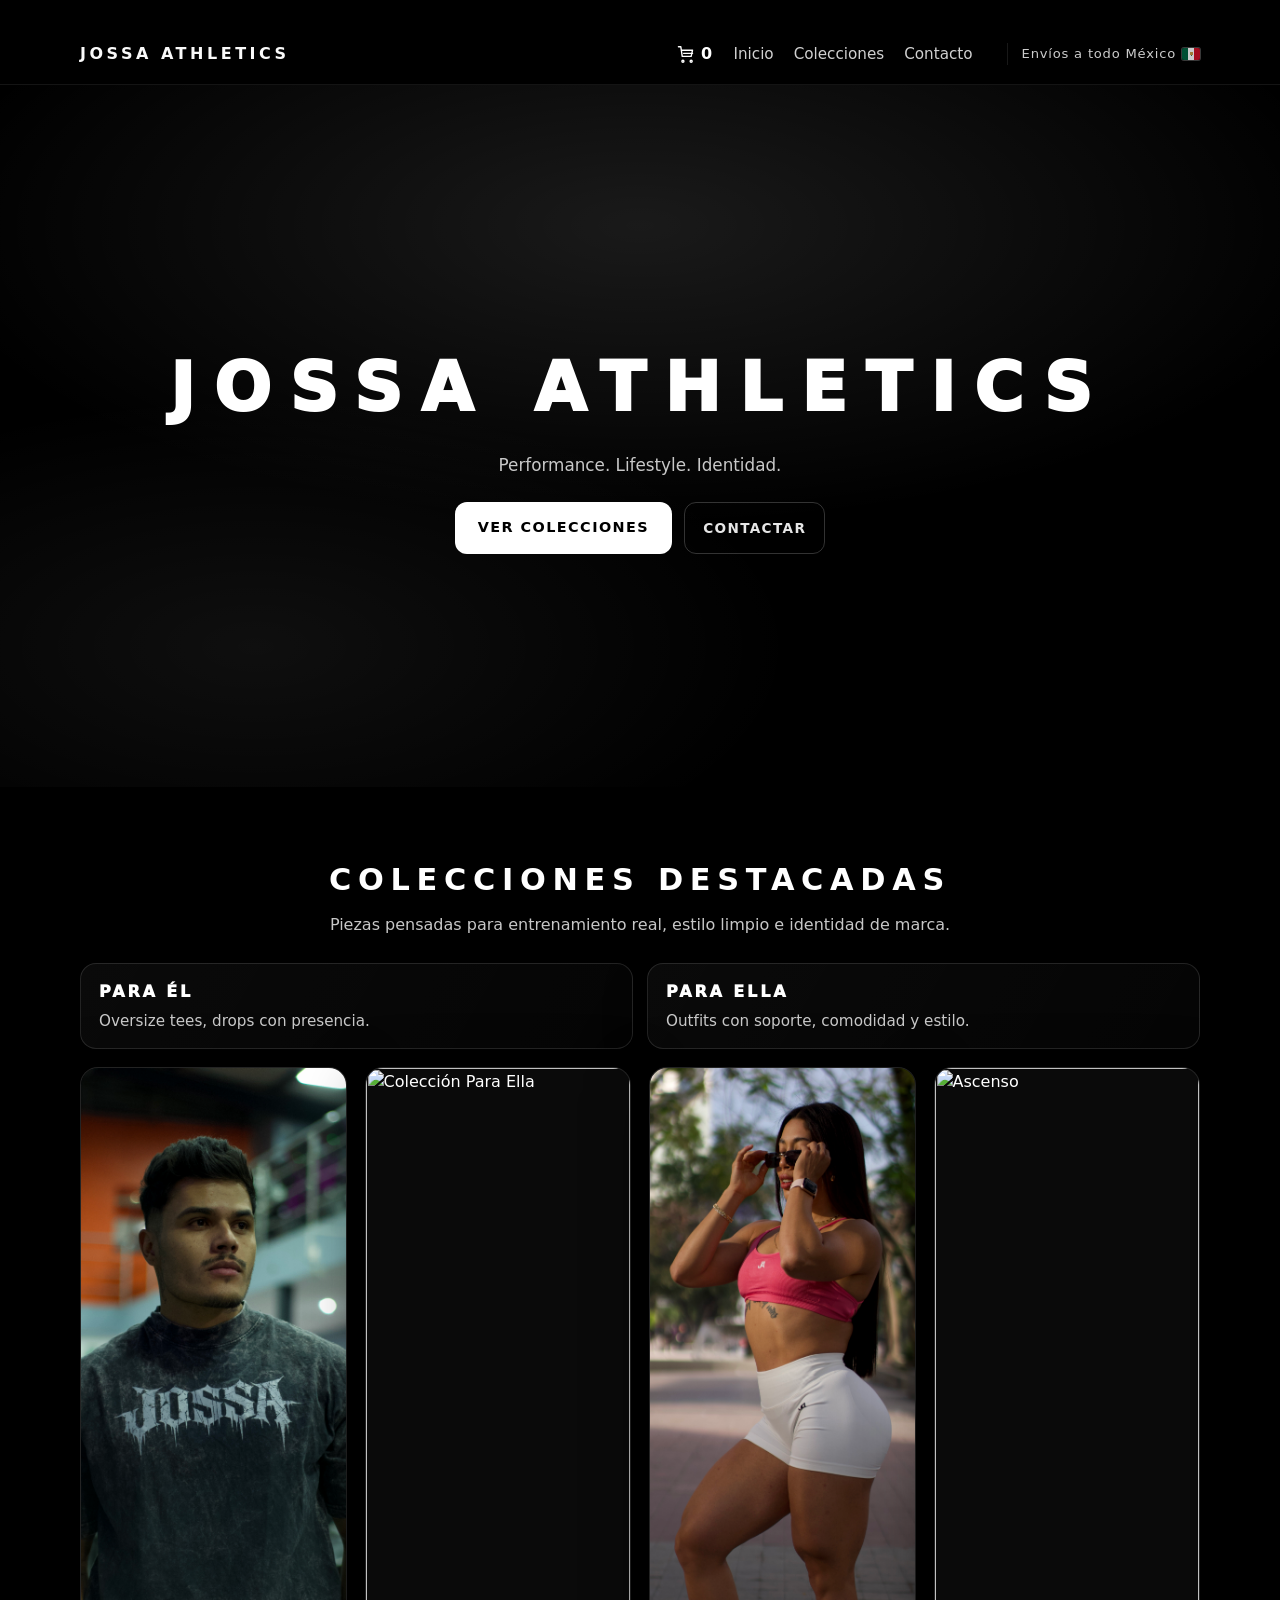
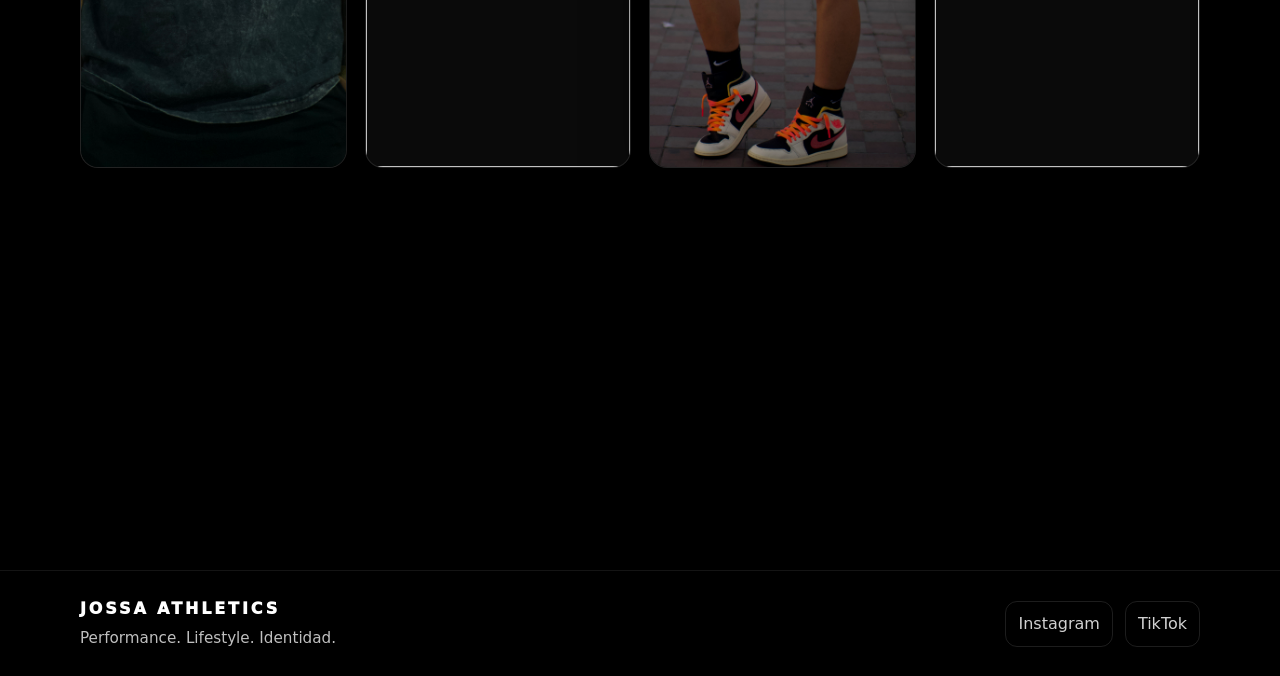
==== commit 5be8a6cf: "Update Aura color variants and assets" ====
--- a/index.html
+++ b/index.html
@@ -138,7 +138,7 @@
           </a>
           <div class="card-body">
             <h3>SHORT AURA</h3>
-            <p>Shorts de mujer para entrenamiento, soporte y movilidad en amarillo, gris, rosa y blanco.</p>
+            <p>Shorts de mujer para entrenamiento, soporte y movilidad en azul aqua, amarillo, blanco, rosa, rosa palo, negro y gris.</p>
             <div class="price">Precio: $269</div>
             <div class="card-actions">
               <a class="btn btn-primary btn-full" href="ella-nova.html">Ver colección</a>
--- a/outfit.css
+++ b/outfit.css
@@ -67,7 +67,19 @@
 .aura-color--blanco{ --swatch:#f5f5f5; }
 .aura-color--amarillo{ --swatch:#ffd43b; }
 .aura-color--gris{ --swatch:#9ca3af; }
+.aura-color--azul-aqua{ --swatch:#3ddad7; }
+.aura-color--azul{ --swatch:#3b82f6; }
 .aura-color--rosa{ --swatch:#f472b6; }
+.aura-color--rosa-palo{ --swatch:#d8a7b1; }
+.aura-color--negro{ --swatch:#111111; }
+.color-row--spacious{
+  gap:14px;
+  margin-top:18px;
+  margin-bottom:8px;
+}
+.color-row--spacious .aura-colors{
+  gap:12px;
+}
 .aura-color:hover{
   transform:translateY(-1px);
   border-color:rgba(255,255,255,.4);
@@ -244,6 +256,39 @@
 }
 .size-btn:hover{ border-color:#888; transform:translateY(-1px); }
 .size-btn.is-active{ background:#fff; color:#0d0d0d; border-color:#fff; box-shadow:0 8px 26px rgba(0,0,0,.35); }
+.size-btn.is-unavailable,
+.size-btn:disabled{
+  opacity:.48;
+  cursor:not-allowed;
+  border-color:rgba(255,255,255,.16);
+  background:rgba(255,255,255,.03);
+  color:rgba(255,255,255,.58);
+  text-decoration:line-through;
+  transform:none;
+  box-shadow:none;
+}
+.size-btn.is-unavailable:hover,
+.size-btn:disabled:hover{
+  border-color:rgba(255,255,255,.16);
+  transform:none;
+}
+.stock-alert{
+  margin-top:12px;
+  padding:10px 12px;
+  border-radius:12px;
+  border:1px solid rgba(255,196,0,.22);
+  background:rgba(255,196,0,.08);
+  color:#ffe08a;
+  font-size:.92rem;
+  font-weight:650;
+}
+.btn:disabled,
+.btn.is-disabled{
+  opacity:.55;
+  cursor:not-allowed;
+  pointer-events:none;
+  filter:saturate(.4);
+}
 .size-guide-btn{
   display:inline-flex;
   align-items:center;
@@ -688,8 +733,12 @@
   30%{ transform:translateX(-2px); }
   60%{ transform:translateX(2px); }
 }
-.cart-footer{ display:flex; }
+.cart-footer{
+  display:flex;
+  gap:10px;
+}
 .cart-empty{ opacity:.75; text-align:center; padding:6px; }
+.cart-clear,
 .cart-checkout{ width:100%; }
 
 @media (max-width: 900px){
